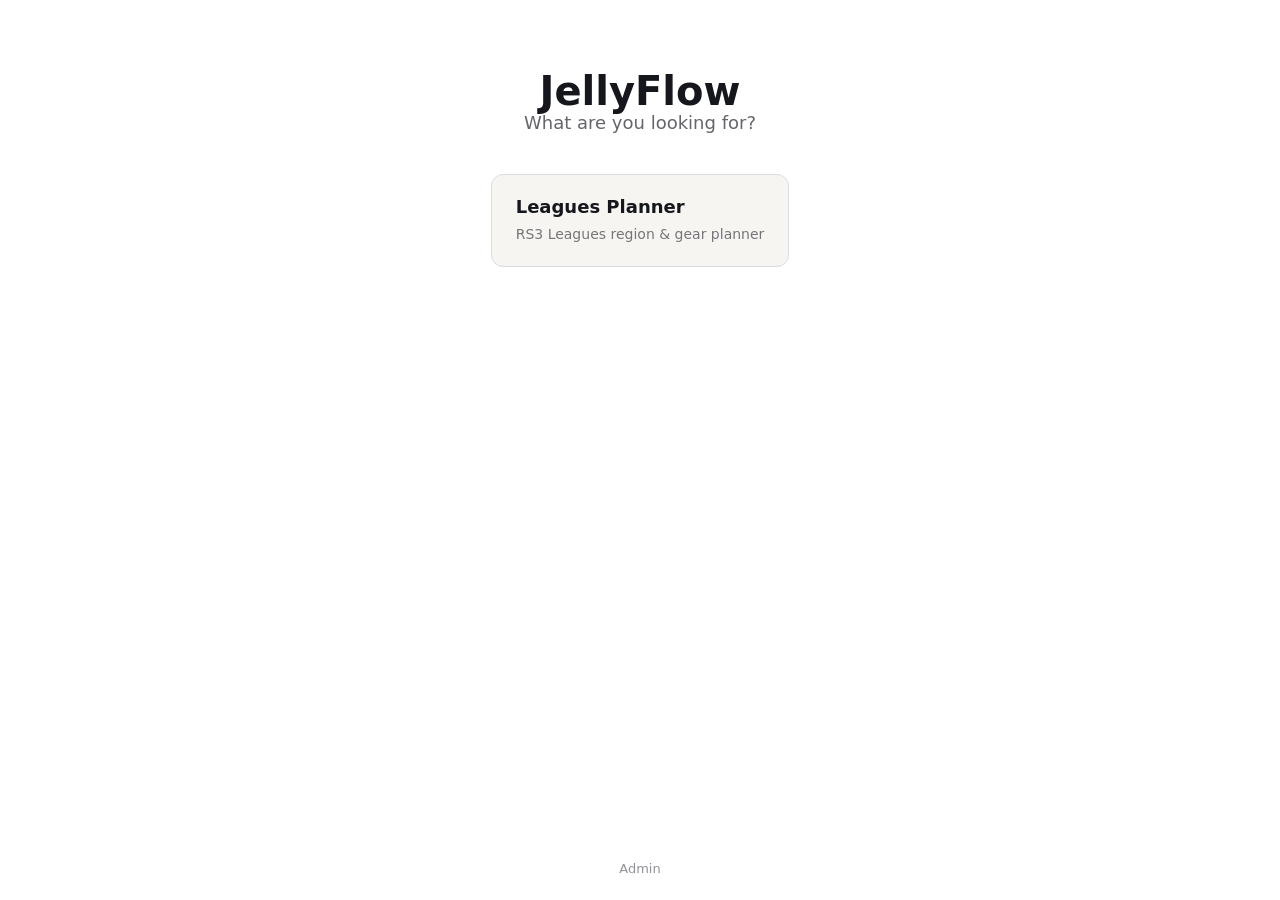
==== public/index.html @ 8da4e045 "Init" ====
<!doctype html>
<html lang="en">
<head>
  <meta charset="UTF-8" />
  <meta name="viewport" content="width=device-width, initial-scale=1.0" />
  <title>JellyFlow</title>
  <link rel="stylesheet" href="style.css" />
</head>
<body>
  <main class="page">
    <h1>JellyFlow</h1>
    <p class="tagline">What are you looking for?</p>

    <ul class="project-list">
      <li>
        <a class="project-card" href="/Leagues/">
          <span class="project-name">Leagues Planner</span>
          <span class="project-desc">RS3 Leagues region &amp; gear planner</span>
        </a>
      </li>
    </ul>
  </main>

  <footer class="site-footer">
    <a href="admin.html">Admin</a>
  </footer>
</body>
</html>
---- public/style.css ----
:root {
  --text: #4b4b52;
  --text-h: #16171d;
  --bg: #fff;
  --border: #dcdbe0;
  --panel-bg: #f6f5f2;
  --accent: #7a3bd6;
  --accent-bg: rgba(122, 59, 214, 0.1);

  font: 16px/145% system-ui, 'Segoe UI', Roboto, sans-serif;
  color-scheme: light dark;
  color: var(--text);
  background: var(--bg);
}

@media (prefers-color-scheme: dark) {
  :root {
    --text: #c7c7cf;
    --text-h: #f3f4f6;
    --bg: #16171d;
    --border: #2e303a;
    --panel-bg: #1f2028;
    --accent: #c084fc;
    --accent-bg: rgba(192, 132, 252, 0.15);
  }
}

* {
  box-sizing: border-box;
}

body {
  margin: 0;
  min-height: 100vh;
  display: flex;
  flex-direction: column;
}

.page {
  flex: 1;
  max-width: 640px;
  margin: 0 auto;
  padding: 80px 20px 40px;
  text-align: center;
}

h1 {
  color: var(--text-h);
  font-size: 40px;
  font-weight: 700;
  margin: 0 0 8px;
}

.tagline {
  font-size: 18px;
  margin: 0 0 40px;
  opacity: 0.85;
}

.project-list {
  list-style: none;
  margin: 0;
  padding: 0;
  display: flex;
  flex-direction: column;
  gap: 12px;
}

.project-card {
  display: flex;
  flex-direction: column;
  gap: 4px;
  padding: 20px 24px;
  border: 1px solid var(--border);
  border-radius: 12px;
  background: var(--panel-bg);
  text-decoration: none;
  color: inherit;
  text-align: left;
  transition: border-color 0.15s, background 0.15s;
}

.project-card:hover {
  border-color: var(--accent);
  background: var(--accent-bg);
}

.project-name {
  font-size: 18px;
  font-weight: 600;
  color: var(--text-h);
}

.project-desc {
  font-size: 14px;
  opacity: 0.75;
}

.site-footer {
  padding: 20px;
  text-align: center;
  font-size: 13px;
}

.site-footer a {
  color: var(--text);
  opacity: 0.6;
  text-decoration: none;
}

.site-footer a:hover {
  opacity: 1;
  color: var(--accent);
}
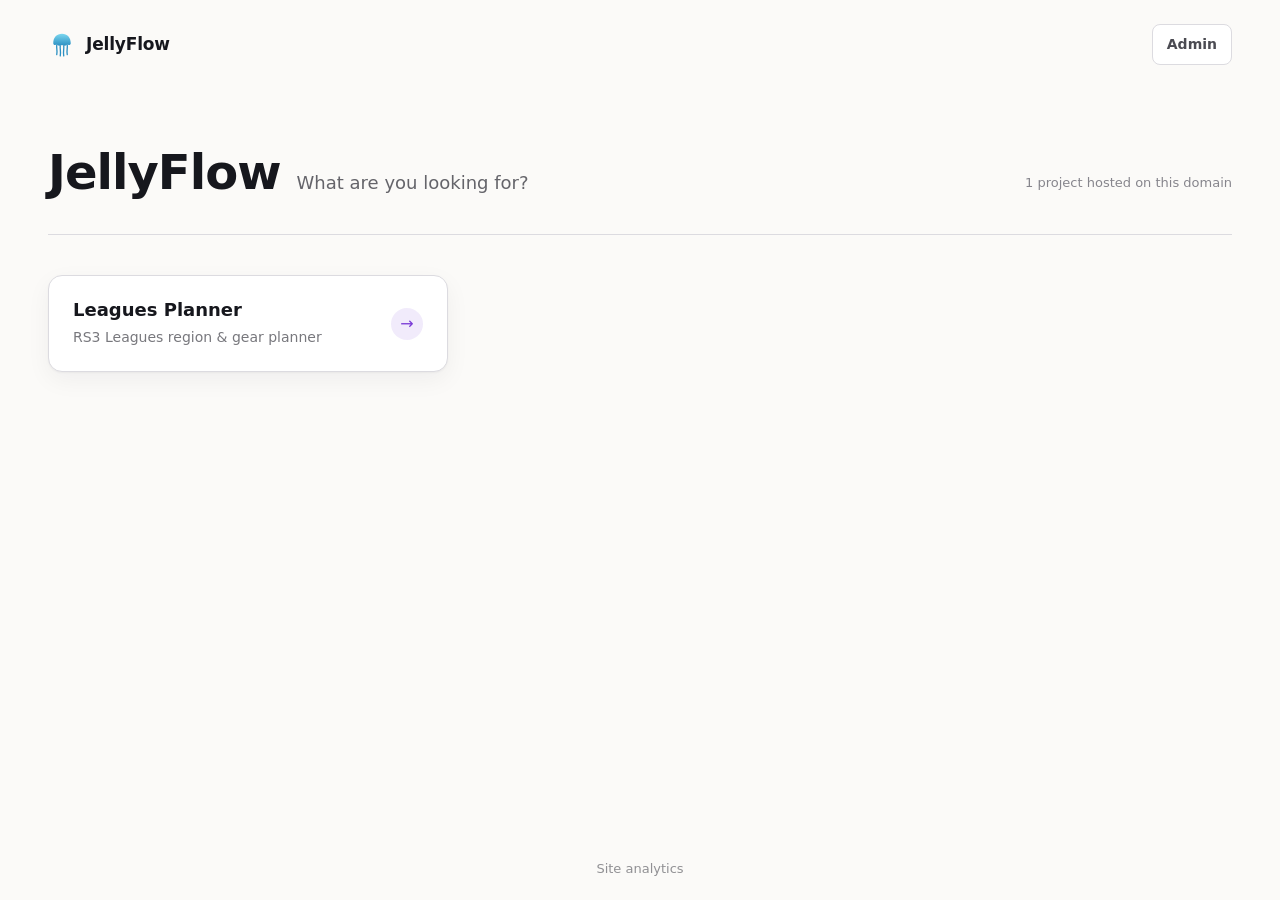
==== commit 1fbe8d03: "Site redesign" ====
--- a/public/index.html
+++ b/public/index.html
@@ -3,26 +3,45 @@
 <head>
   <meta charset="UTF-8" />
   <meta name="viewport" content="width=device-width, initial-scale=1.0" />
+  <link rel="icon" type="image/svg+xml" href="favicon.svg" />
   <title>JellyFlow</title>
   <link rel="stylesheet" href="style.css" />
 </head>
 <body>
+  <nav class="site-nav">
+    <a class="brand" href="index.html">
+      <img src="favicon.svg" alt="" />
+      JellyFlow
+    </a>
+    <a class="nav-link" href="admin.html">Admin</a>
+  </nav>
+
   <main class="page">
-    <h1>JellyFlow</h1>
-    <p class="tagline">What are you looking for?</p>
+    <div class="hero">
+      <div class="hero-title-row">
+        <h1>JellyFlow</h1>
+        <p class="tagline">What are you looking for?</p>
+      </div>
+      <span class="hero-meta">1 project hosted on this domain</span>
+    </div>
 
     <ul class="project-list">
       <li>
         <a class="project-card" href="/Leagues/">
-          <span class="project-name">Leagues Planner</span>
-          <span class="project-desc">RS3 Leagues region &amp; gear planner</span>
+          <span class="project-card-text">
+            <span class="project-name">Leagues Planner</span>
+            <span class="project-desc">RS3 Leagues region &amp; gear planner</span>
+          </span>
+          <span class="project-arrow" aria-hidden="true">&rarr;</span>
         </a>
       </li>
     </ul>
   </main>
 
   <footer class="site-footer">
-    <a href="admin.html">Admin</a>
+    <a href="admin.html">Site analytics</a>
   </footer>
+
+  <script type="module" src="adminBadge.js"></script>
 </body>
 </html>
--- a/public/style.css
+++ b/public/style.css
@@ -1,11 +1,16 @@
 :root {
   --text: #4b4b52;
   --text-h: #16171d;
+  --text-muted: #86858c;
   --bg: #fff;
+  --bg-plane: #fbfaf8;
   --border: #dcdbe0;
   --panel-bg: #f6f5f2;
   --accent: #7a3bd6;
   --accent-bg: rgba(122, 59, 214, 0.1);
+  --shadow: 0 1px 2px rgba(20, 20, 30, 0.04), 0 8px 24px rgba(20, 20, 30, 0.05);
+  --chart-1: #2a78d6;
+  --chart-2: #eb6834;
 
   font: 16px/145% system-ui, 'Segoe UI', Roboto, sans-serif;
   color-scheme: light dark;
@@ -17,11 +22,16 @@
   :root {
     --text: #c7c7cf;
     --text-h: #f3f4f6;
+    --text-muted: #86858f;
     --bg: #16171d;
+    --bg-plane: #101116;
     --border: #2e303a;
     --panel-bg: #1f2028;
     --accent: #c084fc;
     --accent-bg: rgba(192, 132, 252, 0.15);
+    --shadow: 0 1px 2px rgba(0, 0, 0, 0.2), 0 8px 24px rgba(0, 0, 0, 0.25);
+    --chart-1: #3987e5;
+    --chart-2: #d95926;
   }
 }
 
@@ -34,55 +44,143 @@
   min-height: 100vh;
   display: flex;
   flex-direction: column;
-}
+  background: var(--bg-plane);
+}
+
+a {
+  color: inherit;
+}
+
+/* Shared top nav */
+
+.site-nav {
+  display: flex;
+  align-items: center;
+  justify-content: space-between;
+  gap: 16px;
+  max-width: 1320px;
+  width: 100%;
+  margin: 0 auto;
+  padding: 24px clamp(20px, 4vw, 48px);
+}
+
+.brand {
+  display: flex;
+  align-items: center;
+  gap: 10px;
+  text-decoration: none;
+  color: var(--text-h);
+  font-size: 17px;
+  font-weight: 700;
+  letter-spacing: -0.01em;
+}
+
+.brand img {
+  width: 28px;
+  height: 28px;
+}
+
+.nav-link {
+  color: var(--text);
+  text-decoration: none;
+  font-size: 14px;
+  font-weight: 600;
+  padding: 8px 14px;
+  border-radius: 8px;
+  border: 1px solid var(--border);
+  background: var(--bg);
+  transition: border-color 0.15s, color 0.15s;
+}
+
+.nav-link:hover {
+  border-color: var(--accent);
+  color: var(--accent);
+}
+
+/* Landing page */
 
 .page {
   flex: 1;
-  max-width: 640px;
+  width: 100%;
+  max-width: 1320px;
   margin: 0 auto;
-  padding: 80px 20px 40px;
-  text-align: center;
-}
-
-h1 {
-  color: var(--text-h);
-  font-size: 40px;
+  padding: 24px clamp(20px, 4vw, 48px) 60px;
+}
+
+.hero {
+  display: flex;
+  flex-wrap: wrap;
+  align-items: flex-end;
+  justify-content: space-between;
+  gap: 24px;
+  padding: 48px 0 40px;
+  border-bottom: 1px solid var(--border);
+  margin-bottom: 40px;
+}
+
+.hero-title-row {
+  display: flex;
+  align-items: baseline;
+  flex-wrap: wrap;
+  gap: 4px 16px;
+}
+
+.hero h1 {
+  color: var(--text-h);
+  font-size: clamp(32px, 4vw, 48px);
   font-weight: 700;
-  margin: 0 0 8px;
-}
-
-.tagline {
+  letter-spacing: -0.02em;
+  margin: 0;
+}
+
+.hero .tagline {
   font-size: 18px;
-  margin: 0 0 40px;
+  margin: 0;
+  max-width: 44ch;
   opacity: 0.85;
+}
+
+.hero-meta {
+  font-size: 13px;
+  color: var(--text-muted);
+  white-space: nowrap;
 }
 
 .project-list {
   list-style: none;
   margin: 0;
   padding: 0;
-  display: flex;
-  flex-direction: column;
-  gap: 12px;
+  display: grid;
+  grid-template-columns: repeat(auto-fill, minmax(320px, 400px));
+  gap: 16px;
 }
 
 .project-card {
   display: flex;
-  flex-direction: column;
-  gap: 4px;
-  padding: 20px 24px;
-  border: 1px solid var(--border);
-  border-radius: 12px;
-  background: var(--panel-bg);
+  align-items: center;
+  justify-content: space-between;
+  gap: 16px;
+  padding: 22px 24px;
+  border: 1px solid var(--border);
+  border-radius: 14px;
+  background: var(--bg);
   text-decoration: none;
   color: inherit;
   text-align: left;
-  transition: border-color 0.15s, background 0.15s;
+  box-shadow: var(--shadow);
+  transition: border-color 0.15s, transform 0.15s;
 }
 
 .project-card:hover {
   border-color: var(--accent);
-  background: var(--accent-bg);
+  transform: translateY(-2px);
+}
+
+.project-card-text {
+  display: flex;
+  flex-direction: column;
+  gap: 4px;
+  min-width: 0;
 }
 
 .project-name {
@@ -94,6 +192,24 @@
 .project-desc {
   font-size: 14px;
   opacity: 0.75;
+}
+
+.project-arrow {
+  flex: none;
+  width: 32px;
+  height: 32px;
+  border-radius: 50%;
+  display: flex;
+  align-items: center;
+  justify-content: center;
+  background: var(--accent-bg);
+  color: var(--accent);
+  font-size: 16px;
+  transition: transform 0.15s;
+}
+
+.project-card:hover .project-arrow {
+  transform: translateX(2px);
 }
 
 .site-footer {
@@ -103,7 +219,6 @@
 }
 
 .site-footer a {
-  color: var(--text);
   opacity: 0.6;
   text-decoration: none;
 }
@@ -112,3 +227,272 @@
   opacity: 1;
   color: var(--accent);
 }
+
+/* Admin dashboard (admin.html / admin.js) */
+
+.admin-page {
+  max-width: 1440px;
+}
+
+.admin-page .hero {
+  padding-top: 16px;
+}
+
+.login-shell {
+  min-height: 50vh;
+  display: flex;
+  align-items: center;
+  justify-content: center;
+}
+
+.login-shell:has(.login-form[hidden]) {
+  min-height: 0;
+  display: none;
+}
+
+.login-form {
+  display: flex;
+  flex-direction: column;
+  align-items: stretch;
+  gap: 14px;
+  width: 100%;
+  max-width: 340px;
+  padding: 32px 28px;
+  border: 1px solid var(--border);
+  border-radius: 16px;
+  background: var(--bg);
+  box-shadow: var(--shadow);
+  text-align: center;
+}
+
+.login-form[hidden] {
+  display: none;
+}
+
+.login-form .tagline {
+  font-size: 15px;
+  margin: 0;
+}
+
+.login-form input,
+#days-select {
+  padding: 10px 12px;
+  border: 1px solid var(--border);
+  border-radius: 8px;
+  background: var(--panel-bg);
+  color: var(--text-h);
+  font: inherit;
+}
+
+.login-form button,
+.link-button {
+  padding: 10px 20px;
+  border: 1px solid var(--accent);
+  border-radius: 8px;
+  background: var(--accent-bg);
+  color: var(--accent);
+  font: inherit;
+  font-weight: 600;
+  cursor: pointer;
+}
+
+.link-button {
+  border-color: var(--border);
+  background: var(--bg);
+  color: var(--text);
+  font-weight: 400;
+  padding: 8px 14px;
+}
+
+.form-error {
+  color: #d64545;
+  font-size: 14px;
+  text-align: center;
+}
+
+.login-form .form-error {
+  margin: 0;
+}
+
+.dashboard-header {
+  display: flex;
+  justify-content: space-between;
+  align-items: center;
+  gap: 12px;
+  margin-bottom: 28px;
+}
+
+.dashboard-header h2 {
+  margin: 0;
+  font-size: 20px;
+  color: var(--text-h);
+}
+
+.dashboard-controls {
+  display: flex;
+  align-items: center;
+  gap: 10px;
+}
+
+#days-select {
+  width: auto;
+}
+
+.stat-tiles {
+  display: grid;
+  grid-template-columns: repeat(auto-fit, minmax(200px, 1fr));
+  gap: 16px;
+  margin-bottom: 24px;
+}
+
+.stat-tile {
+  display: flex;
+  flex-direction: column;
+  gap: 6px;
+  padding: 20px 24px;
+  border: 1px solid var(--border);
+  border-radius: 14px;
+  background: var(--bg);
+  box-shadow: var(--shadow);
+}
+
+.stat-value {
+  font-size: 32px;
+  font-weight: 700;
+  color: var(--text-h);
+  font-variant-numeric: tabular-nums;
+}
+
+.stat-label {
+  font-size: 13px;
+  opacity: 0.75;
+}
+
+.chart-panel {
+  padding: 20px 24px;
+  border: 1px solid var(--border);
+  border-radius: 14px;
+  background: var(--bg);
+  box-shadow: var(--shadow);
+  min-width: 0;
+}
+
+.chart-panel h2 {
+  font-size: 15px;
+  margin: 0 0 14px;
+  color: var(--text-h);
+}
+
+.analytics-grid {
+  display: grid;
+  grid-template-columns: minmax(0, 2fr) minmax(280px, 1fr);
+  gap: 16px;
+  margin-bottom: 16px;
+}
+
+.side-panels {
+  display: flex;
+  flex-direction: column;
+  gap: 16px;
+}
+
+.chart-panel:has(#pageviews-chart) {
+  display: flex;
+  flex-direction: column;
+}
+
+.chart-panel:has(#pageviews-chart) .chart-canvas-wrap {
+  flex: 1;
+  min-height: 280px;
+  position: relative;
+}
+
+.breakdown-grid {
+  display: grid;
+  grid-template-columns: repeat(auto-fit, minmax(240px, 1fr));
+  gap: 16px;
+  margin-bottom: 16px;
+}
+
+.stats-table {
+  width: 100%;
+  border-collapse: collapse;
+  font-size: 14px;
+}
+
+.stats-table th,
+.stats-table td {
+  text-align: left;
+  padding: 7px 4px;
+  border-bottom: 1px solid var(--border);
+}
+
+.stats-table tbody tr:last-child td {
+  border-bottom: none;
+}
+
+.stats-table thead tr {
+  font-weight: 600;
+  color: var(--text-h);
+}
+
+.stats-table td:last-child,
+.stats-table th:last-child {
+  text-align: right;
+  font-variant-numeric: tabular-nums;
+}
+
+.stats-table a {
+  color: var(--accent);
+}
+
+.page-info {
+  font-size: 13px;
+  opacity: 0.75;
+}
+
+.pagination-controls {
+  display: flex;
+  justify-content: space-between;
+  gap: 12px;
+  margin-top: 12px;
+}
+
+.link-button:disabled {
+  opacity: 0.4;
+  cursor: default;
+}
+
+.admin-badge {
+  position: fixed;
+  top: 12px;
+  left: 12px;
+  z-index: 1000;
+  padding: 4px 10px;
+  border-radius: 999px;
+  background: var(--accent);
+  color: #fff;
+  font-size: 12px;
+  font-weight: 600;
+  pointer-events: none;
+}
+
+@media (max-width: 900px) {
+  .analytics-grid {
+    grid-template-columns: 1fr;
+  }
+}
+
+@media (max-width: 640px) {
+  .hero {
+    align-items: flex-start;
+  }
+
+  .project-list {
+    grid-template-columns: 1fr;
+  }
+
+  .dashboard-header {
+    flex-wrap: wrap;
+  }
+}
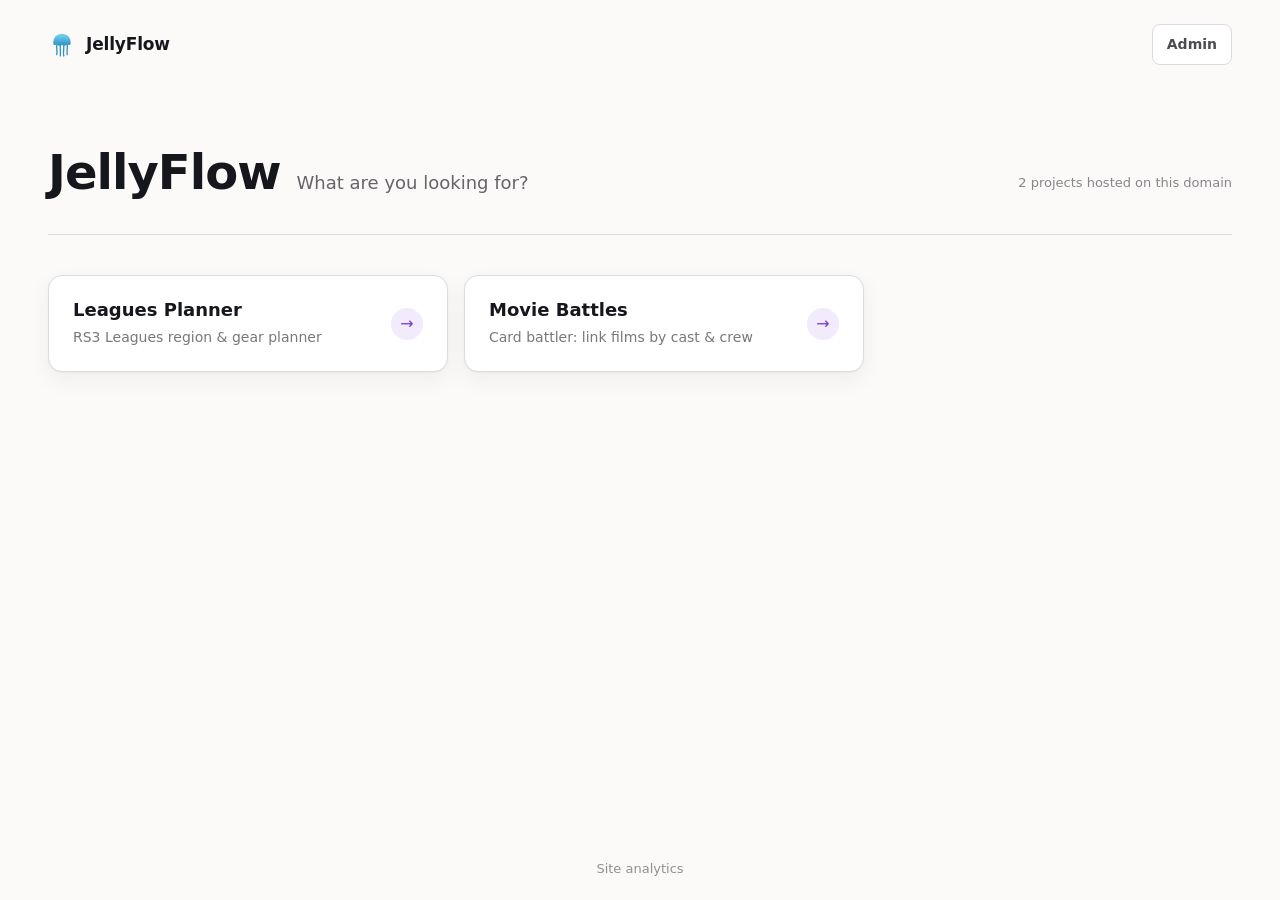
==== commit a2cd16f4: "Landing page: Movie Battles card, sitemap in robots.txt Co-Authored-By: Claude Opus 5.5 <noreply@ant" ====
--- a/public/index.html
+++ b/public/index.html
@@ -4,7 +4,35 @@
   <meta charset="UTF-8" />
   <meta name="viewport" content="width=device-width, initial-scale=1.0" />
   <link rel="icon" type="image/svg+xml" href="favicon.svg" />
-  <title>JellyFlow</title>
+
+  <!-- The title carried the brand name and nothing else, so the only query
+       this page could ever match was "jellyflow" - which is why it surfaced
+       for the domain and nothing else. -->
+  <title>JellyFlow — RS3 Leagues II planner and other projects</title>
+
+  <!-- Without this Google builds the snippet out of whatever visible text it
+       finds, which is how "Leagues Planner RS3 Leagues region & gear planner
+       -> Site analytics" (the card text and the footer link, run together)
+       ended up as the search result description. -->
+  <meta
+    name="description"
+    content="JellyFlow hosts the RS3 Leagues II: Equilibrium planner - pick region unlocks, build relic combos and plan gear loadouts for every combat style."
+  />
+
+  <!-- http://jellyflow.xyz and https://jellyflow.xyz are indexed as two
+       separate results. Caddy already 308s http to https, so the http entry is
+       stale, but a canonical is what actually consolidates the ranking signal
+       onto one URL instead of splitting it across both. -->
+  <link rel="canonical" href="https://jellyflow.xyz/" />
+
+  <meta property="og:type" content="website" />
+  <meta property="og:title" content="JellyFlow — RS3 Leagues II planner and other projects" />
+  <meta
+    property="og:description"
+    content="JellyFlow hosts the RS3 Leagues II: Equilibrium planner - pick region unlocks, build relic combos and plan gear loadouts for every combat style."
+  />
+  <meta property="og:url" content="https://jellyflow.xyz/" />
+
   <link rel="stylesheet" href="style.css" />
 </head>
 <body>
@@ -22,7 +50,7 @@
         <h1>JellyFlow</h1>
         <p class="tagline">What are you looking for?</p>
       </div>
-      <span class="hero-meta">1 project hosted on this domain</span>
+      <span class="hero-meta">2 projects hosted on this domain</span>
     </div>
 
     <ul class="project-list">
@@ -31,6 +59,15 @@
           <span class="project-card-text">
             <span class="project-name">Leagues Planner</span>
             <span class="project-desc">RS3 Leagues region &amp; gear planner</span>
+          </span>
+          <span class="project-arrow" aria-hidden="true">&rarr;</span>
+        </a>
+      </li>
+      <li>
+        <a class="project-card" href="/moviebattles/">
+          <span class="project-card-text">
+            <span class="project-name">Movie Battles</span>
+            <span class="project-desc">Card battler: link films by cast &amp; crew</span>
           </span>
           <span class="project-arrow" aria-hidden="true">&rarr;</span>
         </a>
--- a/public/style.css
+++ b/public/style.css
@@ -11,6 +11,11 @@
   --shadow: 0 1px 2px rgba(20, 20, 30, 0.04), 0 8px 24px rgba(20, 20, 30, 0.05);
   --chart-1: #2a78d6;
   --chart-2: #eb6834;
+  /* Wash laid over a container that an auto-refresh toggle is driving. Kept
+     very low-alpha deliberately: it must read as "this updates itself" at a
+     glance without competing with the numbers inside it. */
+  --live-tint: rgba(122, 59, 214, 0.05);
+  --live-border: rgba(122, 59, 214, 0.4);
 
   font: 16px/145% system-ui, 'Segoe UI', Roboto, sans-serif;
   color-scheme: light dark;
@@ -32,6 +37,8 @@
     --shadow: 0 1px 2px rgba(0, 0, 0, 0.2), 0 8px 24px rgba(0, 0, 0, 0.25);
     --chart-1: #3987e5;
     --chart-2: #d95926;
+    --live-tint: rgba(192, 132, 252, 0.08);
+    --live-border: rgba(192, 132, 252, 0.4);
   }
 }
 
@@ -366,6 +373,29 @@
 .stat-label {
   font-size: 13px;
   opacity: 0.75;
+}
+
+/* Marks the one tile that is live rather than scoped to the date range. */
+.stat-live-dot {
+  display: inline-block;
+  width: 7px;
+  height: 7px;
+  margin-left: 4px;
+  border-radius: 50%;
+  background: #3fbf6f;
+  vertical-align: middle;
+  animation: stat-live-pulse 2s ease-in-out infinite;
+}
+
+@keyframes stat-live-pulse {
+  0%, 100% { opacity: 1; }
+  50% { opacity: 0.25; }
+}
+
+@media (prefers-reduced-motion: reduce) {
+  .stat-live-dot {
+    animation: none;
+  }
 }
 
 .chart-panel {
@@ -477,10 +507,560 @@
   pointer-events: none;
 }
 
+/* ==========================================================================
+   Dashboard chrome shared by both designs (admin.html's toolbar)
+   ========================================================================== */
+
+.toolbar {
+  position: sticky;
+  top: 0;
+  z-index: 50;
+  display: flex;
+  flex-wrap: wrap;
+  align-items: center;
+  justify-content: space-between;
+  gap: 12px 20px;
+  margin-bottom: 24px;
+  padding: 12px 0;
+  background: var(--bg-plane);
+  border-bottom: 1px solid var(--border);
+}
+
+.toolbar-group {
+  display: flex;
+  flex-wrap: wrap;
+  align-items: center;
+  gap: 10px 16px;
+}
+
+.toolbar-title {
+  margin: 0;
+  font-size: 20px;
+  color: var(--text-h);
+}
+
+.last-updated {
+  font-size: 12px;
+  color: var(--text-muted);
+  font-variant-numeric: tabular-nums;
+}
+
+.refresh-button {
+  display: inline-flex;
+  align-items: center;
+  gap: 7px;
+  padding: 8px 14px;
+  border: 1px solid var(--border);
+  border-radius: 8px;
+  background: var(--bg);
+  color: var(--text);
+  font: inherit;
+  font-size: 14px;
+  cursor: pointer;
+  transition: border-color 0.15s, color 0.15s;
+}
+
+.refresh-button:hover:not(:disabled) {
+  border-color: var(--accent);
+  color: var(--accent);
+}
+
+.refresh-button:disabled {
+  opacity: 0.6;
+  cursor: default;
+}
+
+.refresh-icon {
+  display: inline-block;
+  font-size: 15px;
+  line-height: 1;
+}
+
+.refresh-icon::before {
+  content: '\21bb';
+}
+
+.refresh-button.is-refreshing .refresh-icon {
+  animation: refresh-spin 0.8s linear infinite;
+}
+
+@keyframes refresh-spin {
+  to { transform: rotate(360deg); }
+}
+
+/* Toggle switch (auto-refresh x2 + classic design) */
+
+.switch {
+  display: inline-flex;
+  align-items: center;
+  gap: 8px;
+  font-size: 13px;
+  cursor: pointer;
+  user-select: none;
+}
+
+.switch input {
+  position: absolute;
+  width: 1px;
+  height: 1px;
+  opacity: 0;
+  pointer-events: none;
+}
+
+.switch-track {
+  position: relative;
+  flex: none;
+  width: 34px;
+  height: 20px;
+  border: 1px solid var(--border);
+  border-radius: 999px;
+  background: var(--panel-bg);
+  transition: background 0.15s, border-color 0.15s;
+}
+
+.switch-thumb {
+  position: absolute;
+  top: 2px;
+  left: 2px;
+  width: 14px;
+  height: 14px;
+  border-radius: 50%;
+  background: var(--text-muted);
+  transition: transform 0.15s, background 0.15s;
+}
+
+.switch input:checked + .switch-track {
+  background: var(--accent-bg);
+  border-color: var(--accent);
+}
+
+.switch input:checked + .switch-track .switch-thumb {
+  transform: translateX(14px);
+  background: var(--accent);
+}
+
+.switch input:focus-visible + .switch-track {
+  outline: 2px solid var(--accent);
+  outline-offset: 2px;
+}
+
+.switch input:checked ~ .switch-text {
+  color: var(--text-h);
+  font-weight: 600;
+}
+
+.switch:has(input:disabled) {
+  opacity: 0.5;
+  cursor: not-allowed;
+}
+
+/* The chart panel is a flex column in both designs; with .panel-inner now
+   between it and the canvas, the column has to live on the wrapper. */
+.chart-panel:has(#pageviews-chart) > .panel-inner {
+  display: flex;
+  flex-direction: column;
+  flex: 1;
+}
+
+.empty-cell {
+  color: var(--text-muted);
+}
+
+/* The classic layout stretches the chart to match the stacked side panels
+   beside it. Those held 10 rows when this design shipped; at TOP_N 25 they
+   are ~2600px tall and would drag the chart to match. Pin the chart to its
+   own height instead of letting the row count drive it. */
+#dashboard[data-design='classic'] .analytics-grid {
+  align-items: start;
+}
+
+#dashboard[data-design='classic'] .chart-panel:has(#pageviews-chart) .chart-canvas-wrap {
+  height: 560px;
+}
+
+.section-header {
+  margin-top: 32px;
+}
+
+/* ==========================================================================
+   Modern design
+   Card chrome moves from .chart-panel onto .panel-inner so the outer element
+   can hold a fixed collapsed height while the inner one grows past it on
+   hover - the panel lifts over its neighbours instead of reflowing the grid.
+   ========================================================================== */
+
+#dashboard[data-design='modern'] {
+  /* Collapsed panels show COLLAPSED_ROWS rows (see admin.js - the two must
+     agree, or the "more below" fade lies about what is clipped). */
+  --panel-rows: 5;
+  /* Measured off the rendered page, not guessed: 38px row, and 72px for the
+     panel heading (25 + 10 margin) plus the column header row (37). */
+  --panel-row-h: 38px;
+  --panel-pad: 14px;
+  --panel-collapsed-h: calc(
+    var(--panel-pad) * 2 + 72px + var(--panel-rows) * var(--panel-row-h)
+  );
+}
+
+#dashboard[data-design='modern'] .chart-panel {
+  padding: 0;
+  border: 0;
+  background: none;
+  box-shadow: none;
+}
+
+#dashboard[data-design='modern'] .panel-inner {
+  display: flex;
+  flex-direction: column;
+  min-width: 0;
+  height: 100%;
+  padding: var(--panel-pad) 16px;
+  border: 1px solid var(--border);
+  border-radius: 14px;
+  background: var(--bg);
+  box-shadow: var(--shadow);
+}
+
+#dashboard[data-design='modern'] .panel-head {
+  display: flex;
+  align-items: center;
+  justify-content: space-between;
+  gap: 8px;
+  margin-bottom: 10px;
+}
+
+#dashboard[data-design='modern'] .panel-head h2 {
+  margin: 0;
+  font-size: 14px;
+}
+
+#dashboard[data-design='modern'] .panel-meta {
+  flex: none;
+  padding: 1px 7px;
+  border-radius: 999px;
+  background: var(--panel-bg);
+  color: var(--text-muted);
+  font-size: 11px;
+  font-weight: 600;
+  font-variant-numeric: tabular-nums;
+}
+
+/* --- The expanding list panels --- */
+
+#dashboard[data-design='modern'] .chart-panel[data-panel] {
+  position: relative;
+  height: var(--panel-collapsed-h);
+}
+
+#dashboard[data-design='modern'] .chart-panel[data-panel] > .panel-inner {
+  position: absolute;
+  top: 0;
+  left: 0;
+  right: 0;
+  height: var(--panel-collapsed-h);
+  overflow: hidden;
+  transition: height 0.2s ease, box-shadow 0.2s ease, border-color 0.2s ease;
+}
+
+#dashboard[data-design='modern'] .chart-panel[data-panel]:hover > .panel-inner,
+#dashboard[data-design='modern'] .chart-panel[data-panel]:focus-within > .panel-inner,
+#dashboard[data-design='modern'] .chart-panel[data-panel].is-pinned > .panel-inner {
+  z-index: 30;
+  height: auto;
+  border-color: var(--accent);
+  box-shadow: 0 2px 6px rgba(20, 20, 30, 0.08), 0 18px 44px rgba(20, 20, 30, 0.18);
+}
+
+/* Signals the clipped rows. Only painted when rows really are cut off
+   (admin.js sets .has-more), and cleared once the panel is open. */
+#dashboard[data-design='modern'] .chart-panel[data-panel].has-more > .panel-inner::after {
+  content: '';
+  position: absolute;
+  left: 1px;
+  right: 1px;
+  bottom: 0;
+  height: 46px;
+  border-radius: 0 0 13px 13px;
+  background: linear-gradient(to bottom, transparent, var(--bg) 82%);
+  pointer-events: none;
+  transition: opacity 0.2s ease;
+}
+
+#dashboard[data-design='modern'] .chart-panel[data-panel]:hover > .panel-inner::after,
+#dashboard[data-design='modern'] .chart-panel[data-panel]:focus-within > .panel-inner::after,
+#dashboard[data-design='modern'] .chart-panel[data-panel].is-pinned > .panel-inner::after {
+  opacity: 0;
+}
+
+/* overflow:hidden matters: the table holds a full page of rows (12) while the
+   collapsed body is 5 rows tall, and without this the surplus spills straight
+   over the pager below it. */
+#dashboard[data-design='modern'] .panel-body {
+  flex: 1;
+  min-height: 0;
+  overflow: hidden;
+}
+
+/* The pager belongs to the expanded state - collapsed, it would sit on the
+   fade with nothing above it to page through. :not([hidden]) keeps the
+   single-page case (admin.js sets the attribute) hidden either way. */
+#dashboard[data-design='modern'] .chart-panel[data-panel] .panel-pager {
+  display: none;
+}
+
+#dashboard[data-design='modern'] .chart-panel[data-panel]:hover .panel-pager:not([hidden]),
+#dashboard[data-design='modern'] .chart-panel[data-panel]:focus-within .panel-pager:not([hidden]),
+#dashboard[data-design='modern'] .chart-panel[data-panel].is-pinned .panel-pager:not([hidden]) {
+  display: flex;
+}
+
+/* --- Rows: rank + label + magnitude bar + count --- */
+
+/* Scoped to [data-panel]: the short links table is a four-column record list,
+   not a rank list, and must keep auto layout and its own column widths. */
+#dashboard[data-design='modern'] [data-panel] .stats-table {
+  table-layout: fixed;
+}
+
+#dashboard[data-design='modern'] .stats-table th {
+  padding-bottom: 6px;
+  font-size: 11px;
+  font-weight: 600;
+  letter-spacing: 0.04em;
+  text-transform: uppercase;
+  color: var(--text-muted);
+}
+
+#dashboard[data-design='modern'] .stats-table td {
+  padding: 6px 4px;
+  border-bottom: none;
+  vertical-align: top;
+}
+
+#dashboard[data-design='modern'] .rank-cell {
+  width: 30px;
+  color: var(--text-muted);
+  font-size: 12px;
+  font-variant-numeric: tabular-nums;
+}
+
+#dashboard[data-design='modern'] .count-cell {
+  width: 72px;
+  text-align: right;
+  color: var(--text-h);
+  font-size: 13px;
+  font-weight: 600;
+  font-variant-numeric: tabular-nums;
+}
+
+#dashboard[data-design='modern'] .label-cell {
+  min-width: 0;
+}
+
+.row-label {
+  display: block;
+  overflow: hidden;
+  font-size: 13px;
+  line-height: 1.35;
+  text-overflow: ellipsis;
+  white-space: nowrap;
+}
+
+/* Once a panel is open every label is shown in full - a row that is still
+   clipped in an expanded panel defeats the point of expanding it. Only the
+   collapsed state ellipsises, where the uniform 38px row is what keeps the
+   grid of panels aligned. overflow-wrap breaks the long unspaced strings
+   (referrer URLs, region combos) that would otherwise still overflow. */
+#dashboard[data-design='modern'] .chart-panel[data-panel]:hover .row-label,
+#dashboard[data-design='modern'] .chart-panel[data-panel]:focus-within .row-label,
+#dashboard[data-design='modern'] .chart-panel[data-panel].is-pinned .row-label {
+  overflow: visible;
+  white-space: normal;
+  overflow-wrap: anywhere;
+}
+
+/* Magnitude meter: one hue, the track a low-alpha step of the same ramp, so
+   fill-vs-track reads as the same scale rather than two categories. Square at
+   the baseline, rounded at the data end. */
+.row-track {
+  display: block;
+  height: 4px;
+  margin-top: 4px;
+  border-radius: 999px;
+  background: var(--accent-bg);
+}
+
+.row-fill {
+  display: block;
+  height: 100%;
+  min-width: 2px;
+  border-radius: 0 4px 4px 0;
+  background: var(--accent);
+}
+
+/* --- Per-panel pager --- */
+
+.panel-pager {
+  display: flex;
+  align-items: center;
+  justify-content: flex-end;
+  gap: 8px;
+  margin-top: 10px;
+  padding-top: 8px;
+  border-top: 1px solid var(--border);
+}
+
+.panel-pager[hidden] {
+  display: none;
+}
+
+.pager-info {
+  font-size: 12px;
+  color: var(--text-muted);
+  font-variant-numeric: tabular-nums;
+}
+
+.pager-btn {
+  padding: 2px 9px;
+  border: 1px solid var(--border);
+  border-radius: 6px;
+  background: var(--bg);
+  color: var(--text);
+  font: inherit;
+  font-size: 13px;
+  cursor: pointer;
+}
+
+.pager-btn:hover:not(:disabled) {
+  border-color: var(--accent);
+  color: var(--accent);
+}
+
+.pager-btn:disabled {
+  opacity: 0.35;
+  cursor: default;
+}
+
+/* --- Modern layout: full-width chart, then uniform card grids --- */
+
+#dashboard[data-design='modern'] .analytics-grid {
+  grid-template-columns: repeat(2, minmax(0, 1fr));
+}
+
+#dashboard[data-design='modern'] .analytics-grid > .chart-panel {
+  grid-column: 1 / -1;
+}
+
+/* Lets the two side panels become grid items of .analytics-grid itself, so
+   the chart can span the full width above them without moving any markup. */
+#dashboard[data-design='modern'] .side-panels {
+  display: contents;
+}
+
+#dashboard[data-design='modern'] .chart-panel:has(#pageviews-chart) .chart-canvas-wrap {
+  min-height: 300px;
+}
+
+@media (min-width: 1000px) {
+  #dashboard[data-design='modern'] .breakdown-grid {
+    grid-template-columns: repeat(3, minmax(0, 1fr));
+  }
+}
+
+/* --- Modern stat tiles --- */
+
+#dashboard[data-design='modern'] .stat-tile {
+  gap: 2px;
+  padding: 14px 16px;
+}
+
+/* The usage section has only two tiles; left on the shared auto-fit track they
+   stretch to half the page each and dwarf the four traffic tiles above. */
+#dashboard[data-design='modern'] .stat-tiles:has(> .stat-tile:nth-child(2):last-child) {
+  grid-template-columns: repeat(2, minmax(200px, 340px));
+}
+
+#dashboard[data-design='modern'] .stat-label {
+  order: -1;
+  font-size: 12px;
+  font-weight: 600;
+  letter-spacing: 0.03em;
+  text-transform: uppercase;
+  color: var(--text-muted);
+  opacity: 1;
+}
+
+/* Proportional figures, not tabular: at 30px a tabular `1` carries the width
+   of a `0` and the number reads loose. Table columns keep tabular-nums. */
+#dashboard[data-design='modern'] .stat-value {
+  font-size: 30px;
+  line-height: 1.15;
+  font-variant-numeric: normal;
+}
+
+.stat-spark {
+  display: block;
+  height: 24px;
+  margin-top: 6px;
+}
+
+.stat-spark svg {
+  display: block;
+  width: 100%;
+  height: 100%;
+  overflow: visible;
+}
+
+.spark-line {
+  fill: none;
+  stroke: var(--text-muted);
+  stroke-width: 2;
+  stroke-linecap: round;
+  stroke-linejoin: round;
+  opacity: 0.55;
+}
+
+.spark-dot {
+  fill: var(--accent);
+  stroke: var(--bg);
+  stroke-width: 2;
+}
+
+#dashboard[data-design='classic'] .stat-spark {
+  display: none;
+}
+
+/* ==========================================================================
+   Auto-refresh tint - marks exactly the containers a live toggle is driving.
+   "Auto-refresh data" reloads the summary, which carries activeUsers too, so
+   it tints the Active-now tile as well as everything else.
+   ========================================================================== */
+
+#dashboard[data-design='classic'][data-live-data='on'] .chart-panel[data-live-scope='data'],
+#dashboard[data-design='modern'][data-live-data='on'] [data-live-scope='data'] > .panel-inner,
+#dashboard[data-live-data='on'] .stat-tile[data-live-scope='data'],
+#dashboard[data-live-data='on'] .stat-tile[data-live-scope='active'],
+#dashboard[data-live-active='on'] .stat-tile[data-live-scope='active'] {
+  background-image: linear-gradient(var(--live-tint), var(--live-tint));
+  border-color: var(--live-border);
+}
+
 @media (max-width: 900px) {
   .analytics-grid {
     grid-template-columns: 1fr;
   }
+
+  #dashboard[data-design='modern'] .analytics-grid {
+    grid-template-columns: 1fr;
+  }
+
+  #dashboard[data-design='modern'] .side-panels {
+    display: contents;
+  }
+
+  .toolbar {
+    position: static;
+  }
 }
 
 @media (max-width: 640px) {
@@ -496,3 +1076,194 @@
     flex-wrap: wrap;
   }
 }
+
+/* ---- Tier lists panel ---- */
+
+.tier-type-toggle {
+  display: flex;
+  gap: 8px;
+  margin-bottom: 14px;
+}
+
+.tier-type-btn {
+  padding: 6px 16px;
+  border: 1px solid var(--border, #2e303a);
+  border-radius: 999px;
+  background: transparent;
+  color: inherit;
+  font: inherit;
+  font-size: 13px;
+  font-weight: 600;
+  cursor: pointer;
+}
+
+.tier-type-btn.active {
+  border-color: #c084fc;
+  background: rgba(192, 132, 252, 0.15);
+  color: #c084fc;
+}
+
+.stat-value-small {
+  font-size: 18px;
+  line-height: 1.3;
+}
+
+/* Average-rank bar in the community ranking table. */
+.tier-bar {
+  display: inline-block;
+  width: 90px;
+  height: 8px;
+  margin-right: 8px;
+  border-radius: 999px;
+  background: rgba(255, 255, 255, 0.08);
+  vertical-align: middle;
+  overflow: hidden;
+}
+
+.tier-bar-fill {
+  display: block;
+  height: 100%;
+  border-radius: 999px;
+  background: linear-gradient(90deg, #7de8a4, #1f9e52);
+}
+
+.tier-bar-value {
+  font-variant-numeric: tabular-nums;
+}
+
+/* One rebuilt list. */
+.tier-mini {
+  padding: 12px 14px;
+  margin-bottom: 12px;
+  border: 1px solid var(--border, #2e303a);
+  border-radius: 10px;
+}
+
+.tier-mini.is-hidden {
+  border-style: dashed;
+  opacity: 0.65;
+}
+
+.tier-mini-head {
+  display: flex;
+  align-items: baseline;
+  flex-wrap: wrap;
+  gap: 10px;
+  margin-bottom: 10px;
+  font-size: 13px;
+}
+
+.tier-mini-angle {
+  font-style: italic;
+  color: #c084fc;
+}
+
+.tier-mini-meta {
+  opacity: 0.6;
+}
+
+.tier-mini-link,
+.tier-mini-hide {
+  margin-left: auto;
+  padding: 2px 10px;
+  border: 1px solid var(--border, #2e303a);
+  border-radius: 4px;
+  background: transparent;
+  color: inherit;
+  font: inherit;
+  font-size: 12px;
+  text-decoration: none;
+  cursor: pointer;
+}
+
+.tier-mini-link + .tier-mini-hide {
+  margin-left: 0;
+}
+
+.tier-mini-rows {
+  display: flex;
+  flex-direction: column;
+  gap: 4px;
+}
+
+.tier-mini-row {
+  display: flex;
+  align-items: center;
+  gap: 8px;
+}
+
+.tier-mini-label {
+  flex: 0 0 90px;
+  padding: 3px 6px;
+  border-radius: 5px;
+  border: 1px solid hsl(var(--tier-hue) 55% 45% / 0.6);
+  background: hsl(var(--tier-hue) 55% 45% / 0.18);
+  color: hsl(var(--tier-hue) 65% 70%);
+  font-size: 11px;
+  font-weight: 700;
+  text-align: center;
+  overflow: hidden;
+  text-overflow: ellipsis;
+  white-space: nowrap;
+}
+
+.tier-mini-entries {
+  display: flex;
+  flex-wrap: wrap;
+  gap: 5px;
+}
+
+.tier-mini-chip {
+  padding: 2px 9px;
+  border: 1px solid var(--border, #2e303a);
+  border-radius: 999px;
+  font-size: 11.5px;
+}
+
+.tier-mini-empty {
+  opacity: 0.4;
+  font-size: 11.5px;
+}
+
+.tier-mini-unnamed {
+  font-weight: 400;
+  opacity: 0.6;
+}
+
+/* A refused list still renders in full - it is only excluded from the maths -
+   so it is marked rather than dimmed into unreadability. */
+.tier-mini.is-refused {
+  border-color: rgba(255, 143, 92, 0.5);
+}
+
+.tier-mini-badge {
+  padding: 1px 8px;
+  border: 1px solid rgba(255, 143, 92, 0.5);
+  border-radius: 999px;
+  color: #ff8f5c;
+  font-size: 11px;
+  font-weight: 600;
+}
+
+.tier-mini-refuse {
+  margin-left: auto;
+  padding: 2px 10px;
+  border: 1px solid var(--border, #2e303a);
+  border-radius: 4px;
+  background: transparent;
+  color: inherit;
+  font: inherit;
+  font-size: 12px;
+  cursor: pointer;
+}
+
+.tier-mini-refuse:hover {
+  border-color: #ff8f5c;
+  color: #ff8f5c;
+}
+
+/* Only the first of the trailing controls pushes right. */
+.tier-mini-refuse + .tier-mini-hide,
+.tier-mini-link + .tier-mini-refuse {
+  margin-left: 0;
+}
